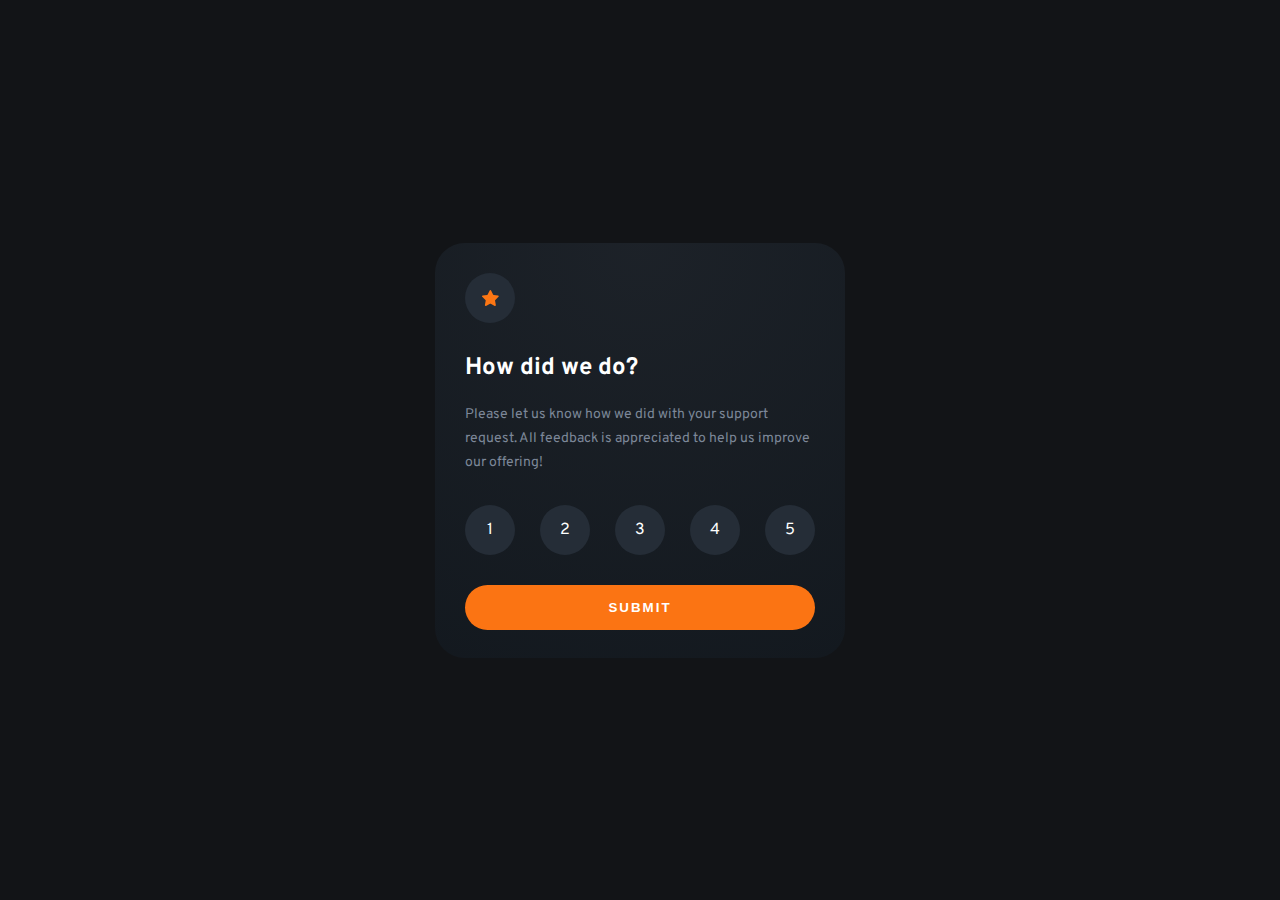
==== index.html @ 01850888 "Initial commit" ====
<!DOCTYPE html>
<html lang="en">

<head>
  <meta charset="UTF-8">
  <meta name="viewport" content="width=device-width, initial-scale=1.0">
  <!-- displays site properly based on user's device -->
  <link rel="preconnect" href="https://fonts.googleapis.com">
  <link rel="preconnect" href="https://fonts.gstatic.com" crossorigin>
  <link href="https://fonts.googleapis.com/css2?family=Overpass:wght@400;700&display=swap" rel="stylesheet">
  <link rel="icon" type="image/png" sizes="32x32" href="./images/favicon-32x32.png">
  <link rel="stylesheet" href="styles.css">

  <title>Frontend Mentor | Interactive rating component</title>

</head>

<body>

  <!--

  How did we do?

  Please let us know how we did with your support request. All feedback is appreciated 
  to help us improve our offering!

  1 2 3 4 5

  Submit

  You selected  out of 5

  Thank you!

  We appreciate you taking the time to give a rating. If you ever need more support, 
  don’t hesitate to get in touch!

  Thank you state end

  
  <div class="attribution">
    Challenge by <a href="https://www.frontendmentor.io?ref=challenge" target="_blank">Frontend Mentor</a>. 
    Coded by <a href="#">Your Name Here</a>.

  -->


  <main>

    <div class="feedback">
      <div class="feedback_header_icon">
        <img src="./images/icon-star.svg" alt="star"></img>
      </div>
      <h1 class="feedback_title">How did we do?</h1>
      <p class="feedback_description">Please let us know how we did with your support request. All feedback is
        appreciated
        to help us improve our offering!</p>
      <div class="feedback_rating_container">
          <label class="feedback_rating_number">
            <input type="radio" name="rating" id="r1" value="1">
            1
          </label>
          <label class="feedback_rating_number">
            <input type="radio" name="rating" id="r2" value="2">
            2
          </label>
          <label class="feedback_rating_number">
            <input type="radio" name="rating" id="r3" value="3">
            3
          </label>
          <label class="feedback_rating_number">
            <input type="radio" name="rating" id="r4" value="4">
            4
          </label>
          <label class="feedback_rating_number">
            <input type="radio" name="rating" id="r5" value="5">
            5
          </label>
      </div>
      <button id="submit">Submit</button>
    </div>

  </main>


  </div>

  <script src="script.js"></script>
</body>

</html>
---- styles.css ----
* {
    margin: 0;
    padding: 0;
    box-sizing: border-box;
}

:root {
    /* Colors */
    --orange: hsl(25, 97%, 53%);
    --white: hsl(0, 0%, 100%);
    --light-grey: hsl(217, 12%, 63%);
    --medium-gray: hsl(216, 12%, 54%);
    --dark-blue: hsl(213, 19%, 18%);
    --very-dark-blue: hsl(216, 12%, 8%);

    /* Font size */
    --para-font-size: 15px;

    /* Font weigth */
    --weight-400: 400;
    --weight-700: 700;
    ;
}

* {
    margin: 0;
    padding: 0;
    box-sizing: border-box;
}

body {
    width: 100vw;
    height: 100vh;
    background-color: var(--very-dark-blue);
    font-family: 'Overpass', sans-serif;
    color: white;
    display: flex;
    justify-content: center;
    align-items: center;
}

.feedback,
.thankyou {
    width: 410px;
    height: 415px;
    background: var(--dark-blue);
    background: radial-gradient(circle at top center, hsla(213, 19%, 18%, 0.55) 0%, hsla(210, 33%, 12%, 0.45) 100%, hsla(216, 12%, 8%, 1) 100%);
    border-radius: 30px;
    padding: 30px;
}

.thankyou {
    display: flex;
    flex-direction: column;
    align-items: center;
    padding: 45px 30px 55px 30px !important;
}

.feedback_rated {
    margin-top: 30px;
    background-color: hsla(217, 12%, 63%, 0.1);
    padding: 10px 15px;
    border-radius: 50px;
    color: var(--orange);
    line-height: 10px;
}

.feedback_header_icon {
    width: 50px;
    height: 50px;
    background-color: var(--dark-blue);
    border-radius: 50px;
    display: flex;
    justify-content: center;
    align-items: center;
}

.thankyou_header_icon {
    width: 165px;
    height: 110px;
}

.feedback_title {
    margin-top: 30px;
    font-size: 24px;
}

.feedback_description, .thankyou_description {
    margin-top: 20px;
    width: 100%;
    color: var(--medium-gray);
    line-height: 24px;
    font-size: 14px;
}

.thankyou_description {
    text-align: center;
    padding-right: 15px;
    padding-left: 15px;
}

.feedback_rating_container {
    margin-top: 30px;
    display: flex;
    justify-content: space-between;
}

.feedback_rating_number {
    width: 50px;
    height: 50px;
    display: flex;
    justify-content: center;
    align-items: center;
    border-radius: 50px;
    background: var(--dark-blue);
    cursor: pointer;
    transition: background-color .3s linear;
}

.feedback_rating_number:hover {
    background-color: var(--light-grey);
}

.active {
    background-color: var(--orange)
}

input {
    visibility: hidden;
    position: absolute;
}

button {
    margin-top: 30px;
    width: 100%;
    height: 45px;
    border-radius: 50px;
    text-transform: uppercase;
    letter-spacing: 2px;
    font-weight: 700;
    border: none;
    background-color: var(--orange);
    color: var(--white);
    cursor: pointer;
    transition: background-color .2s linear;
}

button:hover {
    background-color: var(--white);
    color: var(--orange);

}


@media (max-width: 376px){
    .feedback {
        width: 325px;
        height: 360px;
        padding: 20px 25px 30px 25px !important;
    }

    .thankyou {
        width: 325px;
        height: 360px;
        padding: 30px 30px 40px 28px !important;
    }

    .feedback_title {
        font-size: 20px;
        margin-top: 20px;
    }

    .feedback_description {
        margin-top: 20px;
        line-height: 22px;
    }

    .feedback_rating_container {
        margin-top: 30px;
    }

    .feedback_rating_number {
        width: 42px;
        height: 42px;
    }

    .feedback_rated {
        padding: 12px 10px;
        font-size: 12px;
        line-height: 0px;
    }

    button {
        margin-top: 20px;
        font-size: 12px;
    }


    .thankyou_description {
        font-size: 14px;
        line-height: 22px;
        padding: 0;
        margin-top: 20px;
    }
}
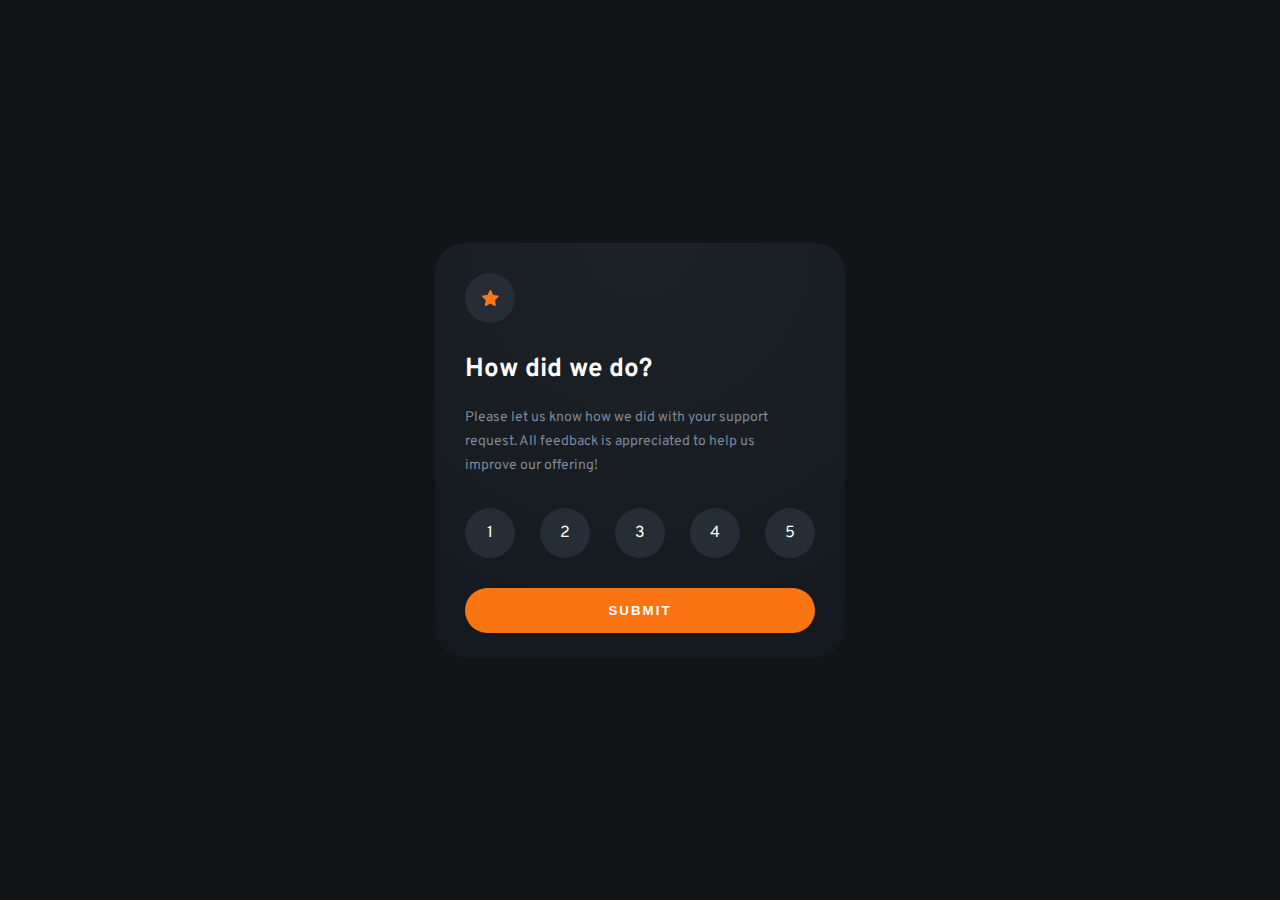
==== commit b864bfb2: "fix: add br tag" ====
--- a/index.html
+++ b/index.html
@@ -9,7 +9,7 @@
   <link rel="preconnect" href="https://fonts.gstatic.com" crossorigin>
   <link href="https://fonts.googleapis.com/css2?family=Overpass:wght@400;700&display=swap" rel="stylesheet">
   <link rel="icon" type="image/png" sizes="32x32" href="./images/favicon-32x32.png">
-  <link rel="stylesheet" href="styles.css">
+  <link rel="stylesheet" href="./static/styles.css">
 
   <title>Frontend Mentor | Interactive rating component</title>
 
@@ -17,44 +17,16 @@
 
 <body>
 
-  <!--
-
-  How did we do?
-
-  Please let us know how we did with your support request. All feedback is appreciated 
-  to help us improve our offering!
-
-  1 2 3 4 5
-
-  Submit
-
-  You selected  out of 5
-
-  Thank you!
-
-  We appreciate you taking the time to give a rating. If you ever need more support, 
-  don’t hesitate to get in touch!
-
-  Thank you state end
-
-  
-  <div class="attribution">
-    Challenge by <a href="https://www.frontendmentor.io?ref=challenge" target="_blank">Frontend Mentor</a>. 
-    Coded by <a href="#">Your Name Here</a>.
-
-  -->
-
-
   <main>
 
     <div class="feedback">
       <div class="feedback_header_icon">
-        <img src="./images/icon-star.svg" alt="star"></img>
+        <img src="./static/images/icon-star.svg" alt="star"></img>
       </div>
       <h1 class="feedback_title">How did we do?</h1>
       <p class="feedback_description">Please let us know how we did with your support request. All feedback is
         appreciated
-        to help us improve our offering!</p>
+        to help us <br/> improve our offering!</p>
       <div class="feedback_rating_container">
           <label class="feedback_rating_number">
             <input type="radio" name="rating" id="r1" value="1">
@@ -85,7 +57,7 @@
 
   </div>
 
-  <script src="script.js"></script>
+  <script src="./static/script.js"></script>
 </body>
 
 </html>--- a/static/styles.css
+++ b/static/styles.css
@@ -0,0 +1,205 @@
+* {
+    margin: 0;
+    padding: 0;
+    box-sizing: border-box;
+}
+
+:root {
+    /* Colors */
+    --orange: hsl(25, 97%, 53%);
+    --white: hsl(0, 0%, 100%);
+    --light-grey: hsl(217, 12%, 63%);
+    --medium-gray: hsl(216, 12%, 54%);
+    --dark-blue: hsl(213, 19%, 18%);
+    --very-dark-blue: hsl(216, 12%, 8%);
+
+    /* Font size */
+    --para-font-size: 15px;
+
+    /* Font weigth */
+    --weight-400: 400;
+    --weight-700: 700;
+    ;
+}
+
+* {
+    margin: 0;
+    padding: 0;
+    box-sizing: border-box;
+}
+
+body {
+    width: 100vw;
+    height: 100vh;
+    background-color: var(--very-dark-blue);
+    font-family: 'Overpass', sans-serif;
+    color: white;
+    display: flex;
+    justify-content: center;
+    align-items: center;
+}
+
+.feedback,
+.thankyou {
+    width: 410px;
+    height: 415px;
+    background: var(--dark-blue);
+    background: radial-gradient(circle at top center, hsla(213, 19%, 18%, 0.55) 0%, hsla(210, 33%, 12%, 0.45) 100%, hsla(216, 12%, 8%, 1) 100%);
+    border-radius: 30px;
+    padding: 30px;
+}
+
+.thankyou {
+    display: flex;
+    flex-direction: column;
+    align-items: center;
+    padding: 45px 30px 55px 30px !important;
+}
+
+.feedback_rated {
+    margin-top: 30px;
+    background-color: hsla(217, 12%, 63%, 0.1);
+    padding: 10px 15px;
+    border-radius: 50px;
+    color: var(--orange);
+    line-height: 10px;
+}
+
+.feedback_header_icon {
+    width: 50px;
+    height: 50px;
+    background-color: var(--dark-blue);
+    border-radius: 50px;
+    display: flex;
+    justify-content: center;
+    align-items: center;
+}
+
+.thankyou_header_icon {
+    width: 165px;
+    height: 110px;
+}
+
+.feedback_title {
+    margin-top: 30px;
+    font-size: 26px;
+}
+
+.feedback_description, .thankyou_description {
+    margin-top: 20px;
+    width: 100%;
+    color: var(--medium-gray);
+    line-height: 24px;
+    font-size: 14px;
+}
+
+.thankyou_description {
+    text-align: center;
+    padding-right: 15px;
+    padding-left: 15px;
+}
+
+.feedback_rating_container {
+    margin-top: 30px;
+    display: flex;
+    justify-content: space-between;
+}
+
+.feedback_rating_number {
+    width: 50px;
+    height: 50px;
+    display: flex;
+    justify-content: center;
+    align-items: center;
+    border-radius: 50px;
+    background: var(--dark-blue);
+    cursor: pointer;
+    transition: background-color .1s linear;
+}
+
+.feedback_rating_number:hover {
+    background-color: var(--light-grey);
+}
+
+.active {
+    background-color: var(--orange)
+}
+
+input {
+    visibility: hidden;
+    position: absolute;
+}
+
+button {
+    margin-top: 30px;
+    width: 100%;
+    height: 45px;
+    border-radius: 50px;
+    text-transform: uppercase;
+    letter-spacing: 2px;
+    font-weight: 700;
+    border: none;
+    background-color: var(--orange);
+    color: var(--white);
+    cursor: pointer;
+    transition: background-color .2s linear;
+}
+
+button:hover {
+    background-color: var(--white);
+    color: var(--orange);
+
+}
+
+
+@media (max-width: 376px){
+    .feedback {
+        width: 325px;
+        height: 360px;
+        padding: 20px 25px 30px 25px !important;
+    }
+
+    .thankyou {
+        width: 325px;
+        height: 360px;
+        padding: 30px 30px 40px 28px !important;
+    }
+
+    .feedback_title {
+        font-size: 20px;
+        margin-top: 20px;
+    }
+
+    .feedback_description {
+        margin-top: 20px;
+        line-height: 22px;
+    }
+
+    .feedback_rating_container {
+        margin-top: 30px;
+    }
+
+    .feedback_rating_number {
+        width: 42px;
+        height: 42px;
+    }
+
+    .feedback_rated {
+        padding: 12px 10px;
+        font-size: 12px;
+        line-height: 0px;
+    }
+
+    button {
+        margin-top: 20px;
+        font-size: 12px;
+    }
+
+
+    .thankyou_description {
+        font-size: 14px;
+        line-height: 22px;
+        padding: 0;
+        margin-top: 20px;
+    }
+}